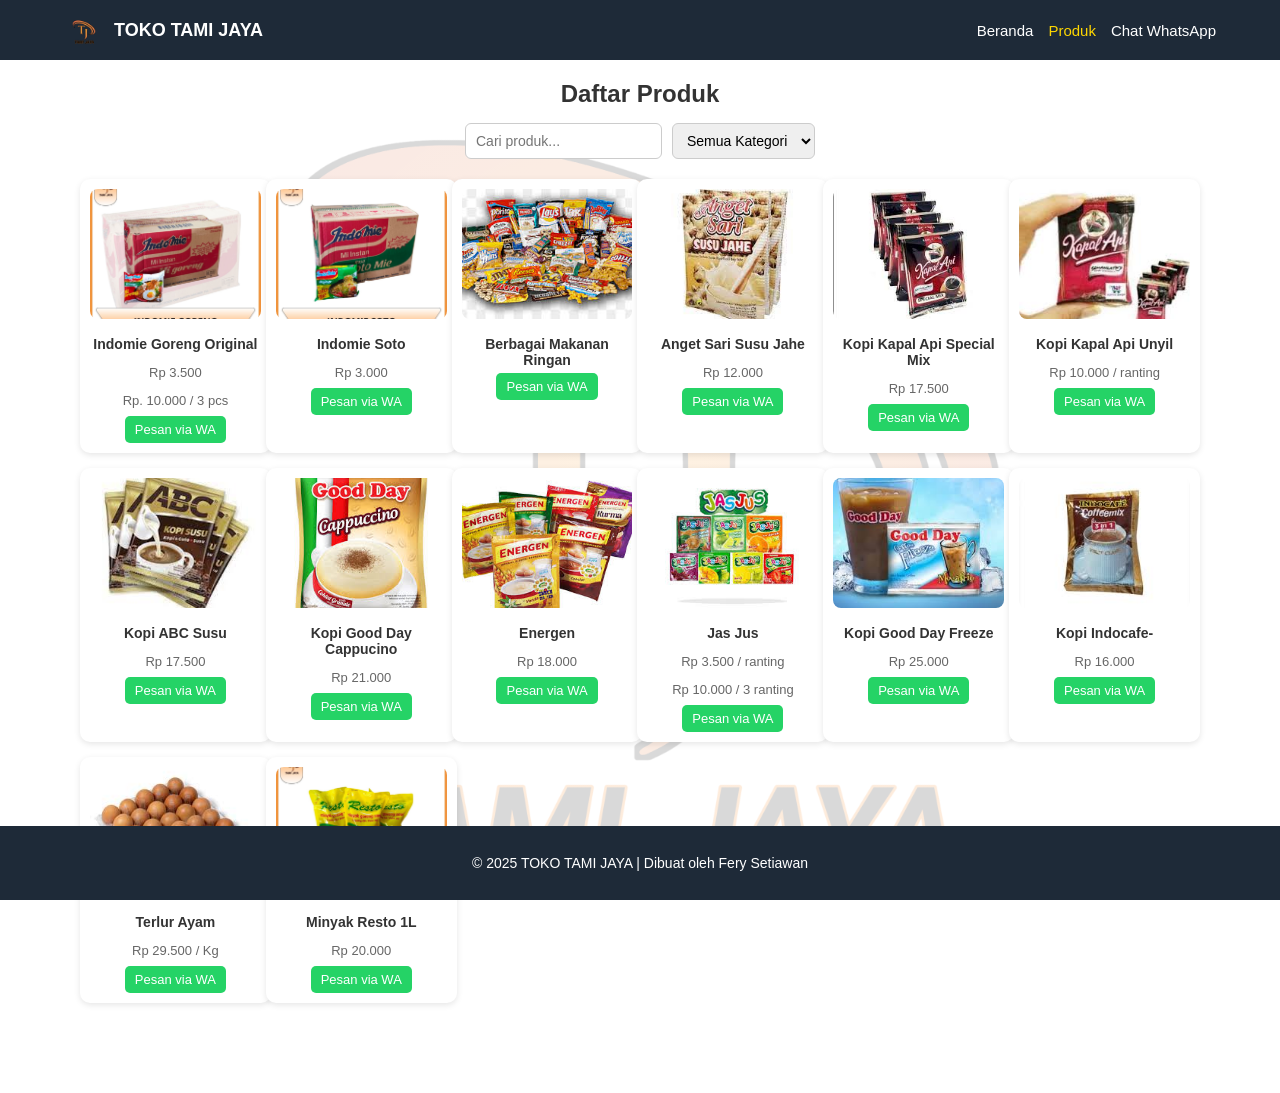
==== produk.html @ 6a405ab3 "First commit" ====
<!DOCTYPE html>
<html lang="id">
  <head>
    <meta charset="UTF-8" />
    <meta name="viewport" content="width=device-width, initial-scale=1.0" />
    <title>Produk - TOKO TAMI JAYA</title>
    <link rel="stylesheet" href="style.css" />
  </head>

  <body>
    <!-- ====== HEADER / NAVBAR ====== -->
    <header>
      <div class="navbar">
        <div class="logo-container">
          <img src="gambar/beranda/logo toko.png" alt="Logo Toko Tami Jaya" class="logo" />
          <h1>TOKO TAMI JAYA</h1>
        </div>
        <nav>
          <a href="index.html">Beranda</a>
          <a href="produk.html" class="aktif">Produk</a>
          <a href="https://wa.me/62859106710699?text=Halo%20Toko%20Tami%20Jaya" target="_blank">Chat WhatsApp</a>
        </nav>
      </div>
    </header>
    <!-- ====== END HEADER ====== -->

    <!-- ====== KONTEN PRODUK ====== -->
    <div class="container">
      <h2 class="judul">Daftar Produk</h2>

      <!-- ====== SEARCH & FILTER ====== -->
      <div class="filter-bar">
        <input type="text" id="search" placeholder="Cari produk..." />
        <select id="kategori">
          <option value="semua">Semua Kategori</option>
          <option value="makanan">Makanan</option>
          <option value="minuman">Minuman</option>
          <option value="sembako">Sembako</option>
        </select>
      </div>
      <!-- ====== END FILTER ====== -->

      <!-- ====== GRID PRODUK ====== -->
      <div class="produk-grid" id="produkContainer">
        <!-- PRODUK MAKANAN -->
        <div class="produk" data-nama="Indomie Goreng" data-kategori="makanan">
          <img src="gambar/makanan/indomie goreng.jpg" alt="Indomie Goreng" />
          <h3>Indomie Goreng Original</h3>
          <p>Rp 3.500</p>
          <p>Rp. 10.000 / 3 pcs</p>
          <a class="wa-btn" href="https://wa.me/62859106710699?text=Halo,%20saya%20ingin%20membeli%20Indomie%20Goreng%20Original" target="_blank">Pesan via WA</a>
        </div>

        <div class="produk" data-nama="Indomie Soto" data-kategori="makanan">
          <img src="gambar/makanan/indomie soto.jpg" alt="Indomie Soto" />
          <h3>Indomie Soto</h3>
          <p>Rp 3.000</p>
          <a class="wa-btn" href="https://wa.me/62859106710699?text=Halo,%20saya%20ingin%20membeli%20Indomie%20Soto" target="_blank">Pesan via WA</a>
        </div>

        <div class="produk" data-nama="Berbagai Makanan Ringan" data-kategori="makanan">
          <img src="gambar/makanan/makanan ringan.jpeg" alt="Berbagai Makanan Ringan" />
          <h3>Berbagai Makanan Ringan</h3>
          <a class="wa-btn" href="https://wa.me/62859106710699?text=Halo,%20saya%20ingin%20membeli%20Makanan%20Ringan" target="_blank">Pesan via WA</a>
        </div>

        <!-- PRODUK MINUMAN -->
        <div class="produk" data-nama="Anget Sari Susu Jahe" data-kategori="minuman">
          <img src="gambar/minuman/kopi anget sari susu jahe.jpeg" alt="Anget Sari Susu Jahe" />
          <h3>Anget Sari Susu Jahe</h3>
          <p>Rp 12.000</p>
          <a class="wa-btn" href="https://wa.me/62859106710699?text=Halo,%20saya%20ingin%20membeli%20Anget%20Sari%20Susu%20Jahe" target="_blank">Pesan via WA</a>
        </div>

        <div class="produk" data-nama="Kopi Kapal Api Special Mix" data-kategori="minuman">
          <img src="gambar/minuman/kopi kapal api mix.jpeg" alt="Kopi Kapal Api Special Mix" />
          <h3>Kopi Kapal Api Special Mix</h3>
          <p>Rp 17.500</p>
          <a class="wa-btn" href="https://wa.me/62859106710699?text=Halo,%20saya%20ingin%20membeli%20Kopi%20Kapal%20Api%20Special%20Mix" target="_blank">Pesan via WA</a>
        </div>

        <div class="produk" data-nama="Kopi Kapal Api Unyil" data-kategori="minuman">
          <img src="gambar/minuman/kopi kapal api unyil.jpeg" alt="Kopi Kapal Api Unyil" />
          <h3>Kopi Kapal Api Unyil</h3>
          <p>Rp 10.000 / ranting</p>
          <a class="wa-btn" href="https://wa.me/62859106710699?text=Halo,%20saya%20ingin%20membeli%20Kopi%20Kapal%20Api%20Unyil" target="_blank">Pesan via WA</a>
        </div>

        <div class="produk" data-nama="Kopi ABC Susu" data-kategori="minuman">
          <img src="gambar/minuman/kopi abc susu.jpeg" alt="Kopi ABC Susu" />
          <h3>Kopi ABC Susu</h3>
          <p>Rp 17.500</p>
          <a class="wa-btn" href="https://wa.me/62859106710699?text=Halo,%20saya%20ingin%20membeli%20Kopi%20ABC%20Susu" target="_blank">Pesan via WA</a>
        </div>

        <div class="produk" data-nama="Kopi Good Day Cappucino" data-kategori="minuman">
          <img src="gambar/minuman/kopi good day cappucino.jpeg" alt="Kopi Good Day Cappucino" />
          <h3>Kopi Good Day Cappucino</h3>
          <p>Rp 21.000</p>
          <a class="wa-btn" href="https://wa.me/62859106710699?text=Halo,%20saya%20ingin%20membeli%20Kopi Good Day Cappucino" target="_blank">Pesan via WA</a>
        </div>

        <div class="produk" data-nama="Energen" data-kategori="minuman">
          <img src="gambar/minuman/energen.jpeg" alt="Energen" />
          <h3>Energen</h3>
          <p>Rp 18.000</p>
          <a class="wa-btn" href="https://wa.me/62859106710699?text=Halo,%20saya%20ingin%20membeli%20Energen" target="_blank">Pesan via WA</a>
        </div>

        <div class="produk" data-nama="Jas Jus" data-kategori="minuman">
          <img src="gambar/minuman/jasjus.jpeg" alt="Jas Jus" />
          <h3>Jas Jus</h3>
          <p>Rp 3.500 / ranting</p>
          <p>Rp 10.000 / 3 ranting</p>
          <a class="wa-btn" href="https://wa.me/62859106710699?text=Halo,%20saya%20ingin%20membeli%20Jas Jus" target="_blank">Pesan via WA</a>
        </div>

        <div class="produk" data-nama="Kopi Good Day Freeze" data-kategori="minuman">
          <img src="gambar/minuman/kopi good day freeze.jpeg" alt="Kopi Good Day Freeze" />
          <h3>Kopi Good Day Freeze</h3>
          <p>Rp 25.000</p>
          <a class="wa-btn" href="https://wa.me/62859106710699?text=Halo,%20saya%20ingin%20membeli%20Kopi%20Good%20Day%20Freeze" target="_blank">Pesan via WA</a>
        </div>

        <div class="produk" data-nama="Kopi Indocafe-" data-kategori="minuman">
          <img src="gambar/minuman/kopi indocafe.jpeg" alt="Kopi Indocafe-" />
          <h3>Kopi Indocafe-</h3>
          <p>Rp 16.000</p>
          <a class="wa-btn" href="https://wa.me/62859106710699?text=Halo,%20saya%20ingin%20membeli%20Kopi%20Indocafe%20Mix" target="_blank">Pesan via WA</a>
        </div>

        <!-- PRODUK SEMBAKO -->
        <div class="produk" data-nama="Terlur Ayam" data-kategori="sembako">
          <img src="gambar/sembako/telur ayam.jpeg" alt="Terlur Ayam" />
          <h3>Terlur Ayam</h3>
          <p>Rp 29.500 / Kg</p>
          <a class="wa-btn" href="https://wa.me/62859106710699?text=Halo,%20saya%20ingin%20membeli%20Indomie%20Soto" target="_blank">Pesan via WA</a>
        </div>

        <div class="produk" data-nama="Minyak Resto" data-kategori="sembako">
          <img src="gambar/sembako/minyak resto.jpg" alt="Minyak Resto" />
          <h3>Minyak Resto 1L</h3>
          <p>Rp 20.000</p>
          <a class="wa-btn" href="https://wa.me/62859106710699?text=Halo,%20s--aya%20ingin%20membeli%20Minyak%20Resto%201L" target="_blank">Pesan via WA</a>
        </div>
      </div>
      <!-- ====== END GRID PRODUK ====== -->
    </div>
    <!-- ====== END KONTEN PRODUK ====== -->

    <!-- ====== FOOTER ====== -->
    <footer>
      <p>&copy; 2025 TOKO TAMI JAYA | Dibuat oleh Fery Setiawan</p>
    </footer>
    <!-- ====== END FOOTER ====== -->

    <!-- ====== TOMBOL SCROLL UP ====== -->
    <button id="scrollUpBtn" title="Kembali ke atas">⬆</button>
    <!-- ====== END TOMBOL SCROLL UP ====== -->

    <!-- ====== SCRIPT ====== -->
    <script src="script.js"></script>

    <script>
      // ====== SCROLL UP BUTTON FUNCTION ======
      const scrollUpBtn = document.getElementById("scrollUpBtn");

      // Tampilkan tombol saat scroll melewati navbar
      window.addEventListener("scroll", () => {
        if (window.scrollY > 150) {
          scrollUpBtn.classList.add("show");
        } else {
          scrollUpBtn.classList.remove("show");
        }
      });

      // Fungsi klik tombol untuk scroll ke atas
      scrollUpBtn.addEventListener("click", () => {
        window.scrollTo({ top: 0, behavior: "smooth" });
      });
    </script>
    <!-- ====== END SCRIPT ====== -->

    <!-- ====== SCRIPT ====== -->
    <script src="script.js"></script>
  </body>
</html>
---- style.css ----
/* ============================================================
   ===============   RESET & DASAR STYLE   =====================
   ============================================================ */
body {
  font-family: Arial, sans-serif;
  margin: 0;
  padding: 0;
  background: linear-gradient(rgba(255, 255, 255, 0.85), rgba(255, 255, 255, 0.85)), url("gambar/beranda/logo toko.png") no-repeat center center fixed;
  background-size: cover;
  padding-bottom: 70px; /* untuk memberi ruang pada footer */
}

/* ============================================================
   ===============   HEADER / NAVBAR STYLE   ==================
   ============================================================ */
header {
  background-color: #1e2a38;
  color: white;
  padding: 10px 0;
}

.navbar {
  display: flex;
  flex-wrap: wrap;
  justify-content: space-between;
  align-items: center;
  width: 90%;
  max-width: 1200px;
  margin: auto;
}

.logo-container {
  display: flex;
  align-items: center;
  gap: 10px;
}

.logo {
  width: 40px;
  height: 40px;
  object-fit: contain;
}

.navbar h1 {
  font-size: 18px;
  margin: 0;
  font-weight: bold;
}

nav {
  display: flex;
  flex-wrap: wrap;
  gap: 15px;
}

nav a {
  color: white;
  text-decoration: none;
  font-size: 15px;
  transition: 0.3s;
}

nav a:hover,
nav a.aktif {
  color: #ffd700;
}

/* ============================================================
   ===============   CONTAINER & TITLE STYLE   ================
   ============================================================ */
.container {
  width: 90%;
  max-width: 1100px;
  margin: 20px auto;
  text-align: center;
}

.judul {
  margin-bottom: 15px;
  color: #333;
}

/* ============================================================
   ===============   FILTER BAR (produk.html)   ===============
   ============================================================ */
.filter-bar {
  display: flex;
  flex-wrap: wrap;
  justify-content: center;
  gap: 10px;
  margin-bottom: 20px;
}

.filter-bar input,
.filter-bar select {
  padding: 8px 10px;
  border: 1px solid #ccc;
  border-radius: 6px;
  font-size: 14px;
}

/* ============================================================
   ===============   GRID PRODUK (produk.html)   ==============
   ============================================================ */
.produk-list,
.produk-grid {
  display: grid;
  grid-template-columns: repeat(auto-fit, minmax(160px, 1fr));
  gap: 15px;
  justify-items: center;
}

.produk {
  background: white;
  border-radius: 10px;
  padding: 10px;
  box-shadow: 0 2px 6px rgba(0, 0, 0, 0.1);
  width: 100%;
  max-width: 180px;
  transition: 0.3s;
  text-align: center;
}

.produk:hover {
  transform: translateY(-5px);
  box-shadow: 0 4px 10px rgba(0, 0, 0, 0.15);
}

.produk img {
  width: 100%;
  height: 130px;
  object-fit: cover;
  border-radius: 8px;
  margin-bottom: 8px;
}

.produk h3 {
  font-size: 14px;
  color: #333;
  margin: 5px 0;
}

.produk p {
  font-size: 13px;
  color: #666;
  margin-bottom: 8px;
}

/* ============================================================
   ===============   TOMBOL WHATSAPP STYLE   ==================
   ============================================================ */
.wa-button,
.wa-btn {
  display: inline-block;
  background-color: #25d366;
  color: white;
  text-decoration: none;
  padding: 6px 10px;
  border-radius: 5px;
  font-size: 13px;
  transition: 0.3s;
}

.wa-button:hover,
.wa-btn:hover {
  background-color: #1ebe57;
}

/* ============================================================
   ===============   FOOTER STYLE   ============================
   ============================================================ */
footer {
  background-color: #1e2a38;
  color: white;
  text-align: center;
  padding: 15px 0;
  font-size: 14px;
  position: fixed;
  bottom: 0;
  left: 0;
  width: 100%;
  z-index: 1000;
}

/* ============================================================
   ===============   CAROUSEL (index.html)   ==================
   ============================================================ */
.carousel-container {
  text-align: center;
  margin: 30px auto;
  width: 90%;
  max-width: 1000px;
}

.carousel-container h2 {
  margin-bottom: 15px;
  color: #333;
}

.carousel {
  display: flex;
  overflow-x: auto;
  scroll-behavior: smooth;
  gap: 20px;
  padding: 10px;
  scrollbar-width: none;
}

.carousel::-webkit-scrollbar {
  display: none;
}

.carousel .item {
  min-width: 250px;
  background: rgba(255, 255, 255, 0.85);
  border-radius: 12px;
  box-shadow: 0 2px 8px rgba(0, 0, 0, 0.15);
  transition: transform 0.3s;
}

.carousel .item:hover {
  transform: scale(1.05);
}

.carousel .item img {
  width: 100%;
  height: 180px;
  object-fit: cover;
  border-radius: 12px 12px 0 0;
}

.carousel .item p {
  padding: 10px;
  font-weight: bold;
}

.carousel-nav {
  margin-top: 10px;
}

.carousel-nav button {
  background-color: #007bff;
  color: white;
  border: none;
  padding: 10px 15px;
  border-radius: 50%;
  margin: 5px;
  cursor: pointer;
}

.carousel-nav button:hover {
  background-color: #0056b3;
}

/* ============================================================
   ===============   CONTAINER KHUSUS HOME   ==================
   ============================================================ */
.container.home {
  background: rgba(255, 255, 255, 0.8);
  padding: 20px;
  border-radius: 12px;
  box-shadow: 0 2px 10px rgba(0, 0, 0, 0.1);
}

/* ============================================================
   ===============   RESPONSIVE STYLE   =======================
   ============================================================ */
@media (max-width: 600px) {
  .navbar {
    flex-direction: column;
    text-align: center;
  }

  nav {
    justify-content: center;
  }

  .produk-list,
  .produk-grid {
    grid-template-columns: repeat(2, 1fr);
    gap: 10px;
  }

  .produk {
    max-width: 160px;
    padding: 8px;
  }

  .produk img {
    height: 110px;
  }

  .filter-bar {
    flex-direction: column;
  }

  .carousel .item {
    min-width: 180px;
  }

  .carousel .item img {
    height: 130px;
  }
}

/* ============================================================
   ===============   TOMBOL SCROLL UP STYLE   =================
   ============================================================ */
#scrollUpBtn {
  position: fixed;
  bottom: 110px;
  right: 20px;
  background-color: #1e2a38;
  color: white;
  border: none;
  outline: none;
  padding: 10px 14px;
  border-radius: 50%;
  font-size: 18px;
  cursor: pointer;
  opacity: 0;
  visibility: hidden;
  transition: all 0.3s ease;
  box-shadow: 0 2px 6px rgba(0, 0, 0, 0.2);
  z-index: 9999;
}

#scrollUpBtn:hover {
  background-color: #ffd700;
  color: #1e2a38;
}

/* Saat tombol scroll-up ditampilkan */
#scrollUpBtn.show {
  opacity: 1;
  visibility: visible;
  transform: translateY(0);
}

/* ============================================================
   ===============   PERKENALAN TOKO / INTRO   ================
   ============================================================ */
.intro {
  text-align: center;
  background: rgba(255, 255, 255, 0.15);
  padding: 30px 20px;
  border-radius: 15px;
  margin: 20px auto;
  max-width: 800px;
  backdrop-filter: blur(8px);
  color: #000000;
}

.intro h2 {
  font-size: 1.8rem;
  margin-bottom: 10px;
  color: #000000;
}

.intro p {
  font-size: 1rem;
  line-height: 1.6;
}
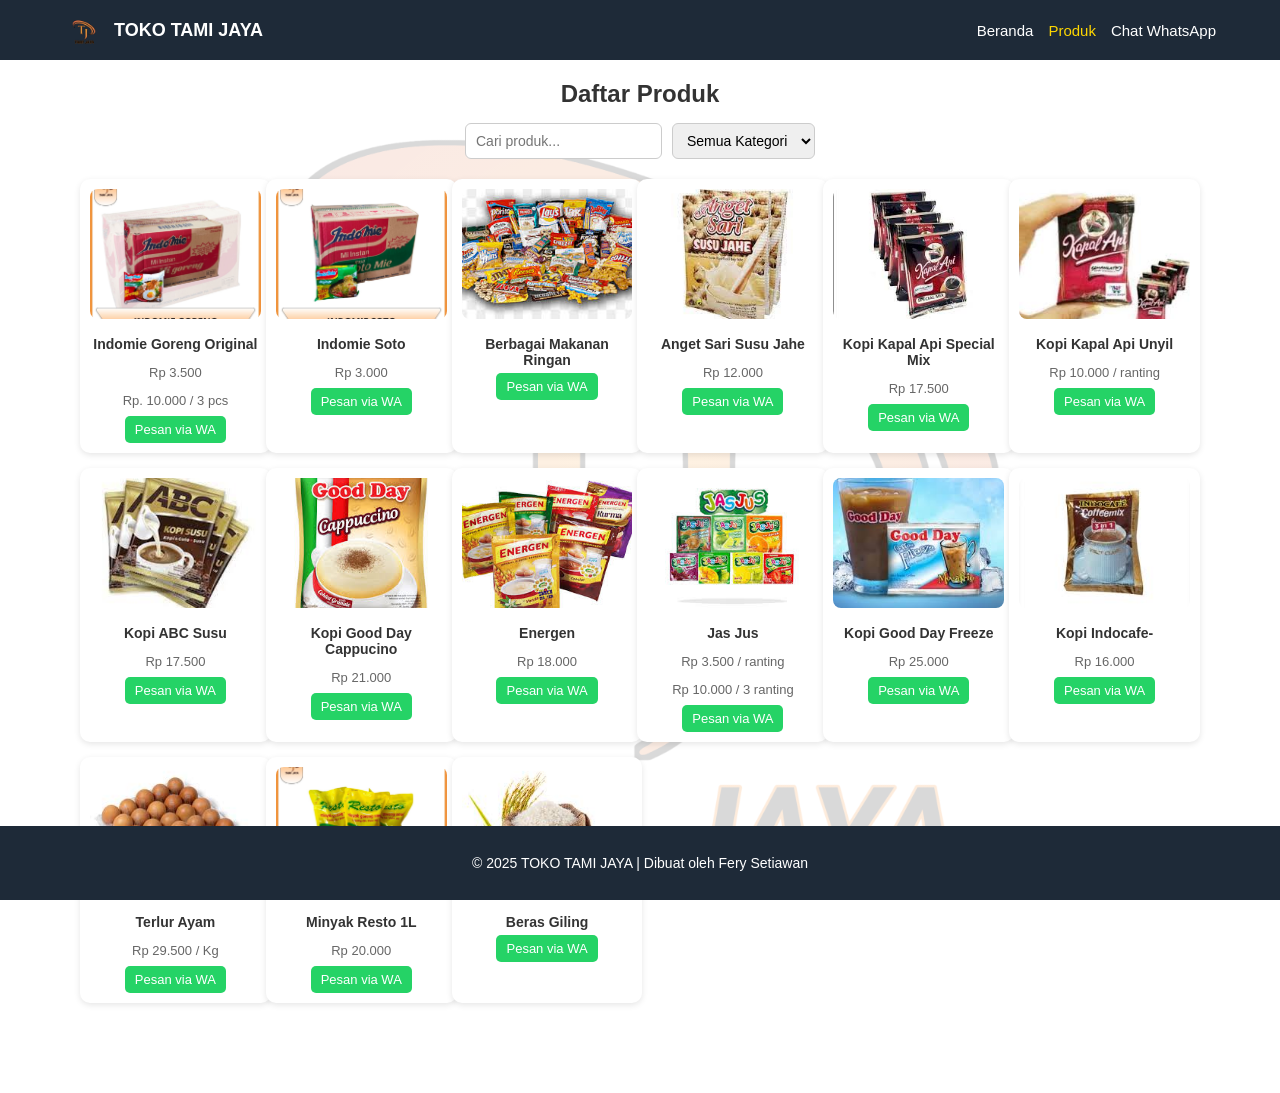
==== commit f76c5add: "update produk" ====
--- a/produk.html
+++ b/produk.html
@@ -143,6 +143,12 @@
           <p>Rp 20.000</p>
           <a class="wa-btn" href="https://wa.me/62859106710699?text=Halo,%20s--aya%20ingin%20membeli%20Minyak%20Resto%201L" target="_blank">Pesan via WA</a>
         </div>
+
+        <div class="produk" data-nama="Beras Giling" data-kategori="sembako">
+          <img src="gambar/sembako/beras.jpeg" alt="Beras Giling" />
+          <h3>Beras Giling</h3>
+          <a class="wa-btn" href="https://wa.me/62859106710699?text=Halo,%20s--aya%20ingin%20membeli%20Minyak%20Resto%201L" target="_blank">Pesan via WA</a>
+        </div>
       </div>
       <!-- ====== END GRID PRODUK ====== -->
     </div>
--- a/style.css
+++ b/style.css
@@ -361,3 +361,18 @@
   font-size: 1rem;
   line-height: 1.6;
 }
+
+.lokasi {
+  text-align: center;
+  padding: 30px 10px;
+  background-color: rgba(255, 255, 255, 0.85);
+  border-top: 2px solid #eee;
+}
+
+.map-container {
+  margin: 15px auto;
+  max-width: 600px;
+  border-radius: 10px;
+  overflow: hidden;
+  box-shadow: 0 2px 8px rgba(0, 0, 0, 0.2);
+}
